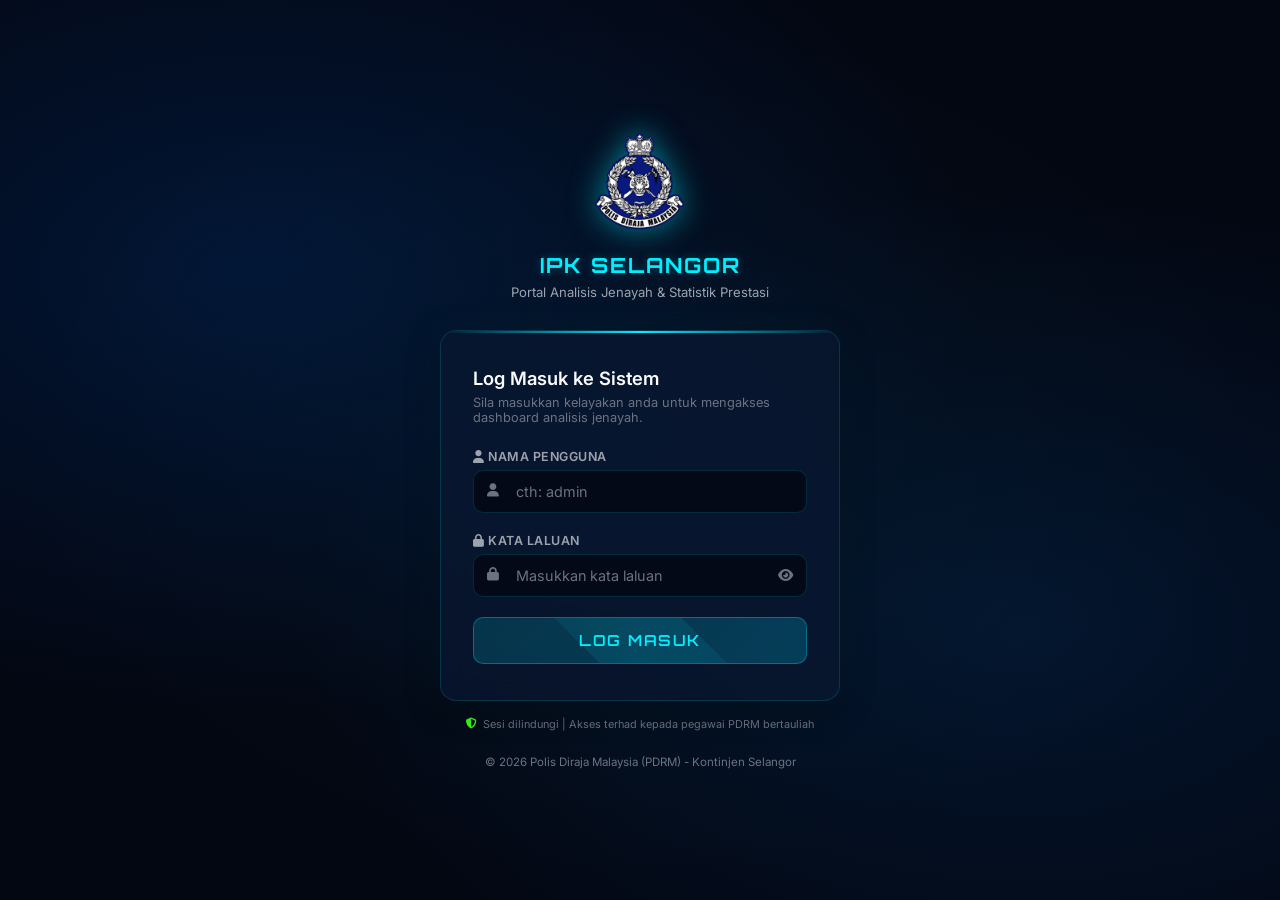
==== login.html @ 0b541749 "CAP-V2" ====
<!DOCTYPE html>
<html lang="ms">
<head>
    <meta charset="UTF-8">
    <meta name="viewport" content="width=device-width, initial-scale=1.0">
    <title>Log Masuk - Portal Analisis Jenayah IPK Selangor</title>
    
    <link rel="preconnect" href="https://fonts.googleapis.com">
    <link rel="preconnect" href="https://fonts.gstatic.com" crossorigin>
    <link href="https://fonts.googleapis.com/css2?family=Inter:wght@300;400;500;600;700&family=Orbitron:wght@400;600;700;900&display=swap" rel="stylesheet">
    <link rel="stylesheet" href="https://cdnjs.cloudflare.com/ajax/libs/font-awesome/6.4.0/css/all.min.css">
    
    <style>
        :root {
            --bg-primary: #030712;
            --bg-card: rgba(11, 23, 49, 0.7);
            --border-glow: rgba(0, 240, 255, 0.15);
            --color-cyan: #00f0ff;
            --color-green: #39ff14;
            --color-red: #ff3131;
            --color-yellow: #ffd700;
            --text-primary: #fafafa;
            --text-secondary: #9ca3af;
            --text-muted: #6b7280;
        }

        * { margin: 0; padding: 0; box-sizing: border-box; }

        body {
            font-family: 'Inter', sans-serif;
            background-color: var(--bg-primary);
            color: var(--text-primary);
            min-height: 100vh;
            display: flex;
            justify-content: center;
            align-items: center;
            background-image:
                radial-gradient(at 20% 30%, rgba(0, 50, 120, 0.35) 0px, transparent 50%),
                radial-gradient(at 80% 70%, rgba(0, 100, 200, 0.15) 0px, transparent 50%),
                radial-gradient(at 50% 50%, rgba(0, 240, 255, 0.03) 0px, transparent 70%);
            overflow: hidden;
        }

        /* Animated background particles */
        .bg-particles {
            position: fixed;
            top: 0; left: 0;
            width: 100%; height: 100%;
            pointer-events: none;
            z-index: 0;
        }
        .bg-particles .particle {
            position: absolute;
            width: 2px; height: 2px;
            background: var(--color-cyan);
            border-radius: 50%;
            opacity: 0;
            animation: floatParticle linear infinite;
        }

        @keyframes floatParticle {
            0% { opacity: 0; transform: translateY(100vh) scale(0); }
            10% { opacity: 0.6; }
            90% { opacity: 0.3; }
            100% { opacity: 0; transform: translateY(-10vh) scale(1); }
        }

        .login-container {
            position: relative;
            z-index: 10;
            display: flex;
            flex-direction: column;
            align-items: center;
            width: 100%;
            max-width: 440px;
            padding: 20px;
        }

        /* Logo and header */
        .login-logo-section {
            text-align: center;
            margin-bottom: 30px;
        }

        .login-logo {
            width: 100px;
            height: auto;
            filter: drop-shadow(0 0 15px rgba(0, 240, 255, 0.5));
            animation: logoPulse 3s ease-in-out infinite;
        }

        @keyframes logoPulse {
            0%, 100% { filter: drop-shadow(0 0 10px rgba(0, 240, 255, 0.3)); }
            50% { filter: drop-shadow(0 0 25px rgba(0, 240, 255, 0.6)); }
        }

        .login-system-title {
            font-family: 'Orbitron', monospace;
            font-size: 1.3rem;
            font-weight: 700;
            color: var(--color-cyan);
            margin-top: 16px;
            text-shadow: 0 0 10px rgba(0, 240, 255, 0.3);
            letter-spacing: 2px;
        }

        .login-system-subtitle {
            color: var(--text-secondary);
            font-size: 0.82rem;
            margin-top: 6px;
        }

        /* Card */
        .login-card {
            width: 100%;
            background: var(--bg-card);
            border: 1px solid var(--border-glow);
            border-radius: 16px;
            padding: 36px 32px;
            backdrop-filter: blur(12px);
            box-shadow:
                0 8px 32px rgba(0, 0, 0, 0.4),
                0 0 40px rgba(0, 240, 255, 0.05);
            position: relative;
            overflow: hidden;
        }

        .login-card::before {
            content: '';
            position: absolute;
            top: 0; left: 0;
            width: 100%; height: 2px;
            background: linear-gradient(90deg, transparent, var(--color-cyan), transparent);
        }

        .login-card-title {
            font-size: 1.15rem;
            font-weight: 600;
            margin-bottom: 6px;
        }

        .login-card-desc {
            color: var(--text-muted);
            font-size: 0.8rem;
            margin-bottom: 24px;
        }

        /* Form fields */
        .form-group {
            margin-bottom: 20px;
        }

        .form-label {
            display: block;
            font-size: 0.78rem;
            font-weight: 600;
            color: var(--text-secondary);
            margin-bottom: 6px;
            text-transform: uppercase;
            letter-spacing: 0.5px;
        }

        .form-input-wrapper {
            position: relative;
        }

        .form-input-icon {
            position: absolute;
            left: 14px;
            top: 50%;
            transform: translateY(-50%);
            color: var(--text-muted);
            font-size: 0.85rem;
            pointer-events: none;
            transition: color 0.3s;
        }

        .form-input {
            width: 100%;
            background-color: rgba(3, 7, 18, 0.8);
            color: var(--text-primary);
            border: 1px solid rgba(0, 240, 255, 0.15);
            border-radius: 10px;
            padding: 12px 14px 12px 42px;
            font-size: 0.9rem;
            font-family: 'Inter', sans-serif;
            outline: none;
            transition: all 0.3s ease;
        }

        .form-input::placeholder {
            color: var(--text-muted);
        }

        .form-input:focus {
            border-color: var(--color-cyan);
            box-shadow: 0 0 12px rgba(0, 240, 255, 0.15);
        }

        .form-input:focus + .form-input-icon,
        .form-input:focus ~ .form-input-icon {
            color: var(--color-cyan);
        }

        .password-toggle {
            position: absolute;
            right: 14px;
            top: 50%;
            transform: translateY(-50%);
            background: none;
            border: none;
            color: var(--text-muted);
            cursor: pointer;
            font-size: 0.85rem;
            transition: color 0.3s;
        }

        .password-toggle:hover {
            color: var(--color-cyan);
        }

        /* Login button */
        .login-btn {
            width: 100%;
            padding: 13px;
            border: none;
            border-radius: 10px;
            font-size: 0.95rem;
            font-weight: 600;
            font-family: 'Orbitron', monospace;
            letter-spacing: 1.5px;
            cursor: pointer;
            transition: all 0.3s ease;
            background: linear-gradient(135deg, rgba(0, 240, 255, 0.15), rgba(0, 180, 220, 0.25));
            color: var(--color-cyan);
            border: 1px solid rgba(0, 240, 255, 0.3);
            text-transform: uppercase;
            position: relative;
            overflow: hidden;
        }

        .login-btn::after {
            content: '';
            position: absolute;
            top: -50%; left: -50%;
            width: 200%; height: 200%;
            background: linear-gradient(45deg, transparent, rgba(0, 240, 255, 0.1), transparent);
            transform: rotate(45deg);
            animation: btnShimmer 3s ease infinite;
        }

        @keyframes btnShimmer {
            0% { transform: translateX(-100%) rotate(45deg); }
            100% { transform: translateX(100%) rotate(45deg); }
        }

        .login-btn:hover {
            background: linear-gradient(135deg, rgba(0, 240, 255, 0.3), rgba(0, 180, 220, 0.4));
            box-shadow: 0 0 20px rgba(0, 240, 255, 0.25);
            transform: translateY(-1px);
        }

        .login-btn:active {
            transform: translateY(0);
        }

        .login-btn:disabled {
            opacity: 0.5;
            cursor: not-allowed;
            transform: none;
        }

        .login-btn .btn-spinner {
            display: none;
        }

        .login-btn.loading .btn-text {
            display: none;
        }

        .login-btn.loading .btn-spinner {
            display: inline-block;
        }

        .btn-spinner {
            width: 18px;
            height: 18px;
            border: 2px solid rgba(0, 240, 255, 0.3);
            border-top: 2px solid var(--color-cyan);
            border-radius: 50%;
            animation: spin 0.7s linear infinite;
        }

        @keyframes spin {
            to { transform: rotate(360deg); }
        }

        /* Error message */
        .login-error {
            display: none;
            background: rgba(255, 49, 49, 0.1);
            border: 1px solid rgba(255, 49, 49, 0.3);
            border-radius: 8px;
            padding: 10px 14px;
            margin-bottom: 16px;
            font-size: 0.82rem;
            color: var(--color-red);
            align-items: center;
            gap: 8px;
        }

        .login-error.visible {
            display: flex;
        }

        /* Footer text */
        .login-footer {
            text-align: center;
            margin-top: 24px;
            color: var(--text-muted);
            font-size: 0.72rem;
        }

        .login-footer a {
            color: var(--color-cyan);
            text-decoration: none;
        }

        .login-security-note {
            text-align: center;
            margin-top: 16px;
            color: var(--text-muted);
            font-size: 0.68rem;
            display: flex;
            align-items: center;
            justify-content: center;
            gap: 6px;
        }

        .login-security-note i {
            color: var(--color-green);
        }

        /* Responsive */
        @media (max-width: 480px) {
            .login-card {
                padding: 28px 20px;
            }
            .login-system-title {
                font-size: 1rem;
            }
        }
    </style>
</head>
<body>
    <!-- Background particles -->
    <div class="bg-particles" id="bg-particles"></div>

    <div class="login-container">
        <div class="login-logo-section">
            <img src="pdrm_logo.png" alt="Logo PDRM" class="login-logo">
            <h1 class="login-system-title">IPK SELANGOR</h1>
            <p class="login-system-subtitle">Portal Analisis Jenayah & Statistik Prestasi</p>
        </div>

        <div class="login-card">
            <h2 class="login-card-title">Log Masuk ke Sistem</h2>
            <p class="login-card-desc">Sila masukkan kelayakan anda untuk mengakses dashboard analisis jenayah.</p>

            <div class="login-error" id="login-error">
                <i class="fas fa-exclamation-circle"></i>
                <span id="login-error-text">Nama pengguna atau kata laluan salah.</span>
            </div>

            <form id="login-form" autocomplete="off">
                <div class="form-group">
                    <label class="form-label" for="login-username">
                        <i class="fas fa-user"></i> Nama Pengguna
                    </label>
                    <div class="form-input-wrapper">
                        <input type="text" id="login-username" class="form-input" placeholder="cth: admin" required>
                        <i class="fas fa-user form-input-icon"></i>
                    </div>
                </div>

                <div class="form-group">
                    <label class="form-label" for="login-password">
                        <i class="fas fa-lock"></i> Kata Laluan
                    </label>
                    <div class="form-input-wrapper">
                        <input type="password" id="login-password" class="form-input" placeholder="Masukkan kata laluan" required>
                        <i class="fas fa-lock form-input-icon"></i>
                        <button type="button" class="password-toggle" id="toggle-password">
                            <i class="fas fa-eye"></i>
                        </button>
                    </div>
                </div>

                <button type="submit" class="login-btn" id="login-btn">
                    <span class="btn-text">LOG MASUK</span>
                    <div class="btn-spinner"></div>
                </button>
            </form>
        </div>

        <div class="login-security-note">
            <i class="fas fa-shield-alt"></i>
            <span>Sesi dilindungi | Akses terhad kepada pegawai PDRM bertauliah</span>
        </div>

        <div class="login-footer">
            <p>&copy; 2026 Polis Diraja Malaysia (PDRM) - Kontinjen Selangor</p>
        </div>
    </div>

    <script>
        // Generate floating particles
        const particleContainer = document.getElementById('bg-particles');
        for (let i = 0; i < 40; i++) {
            const p = document.createElement('div');
            p.className = 'particle';
            p.style.left = Math.random() * 100 + '%';
            p.style.animationDuration = (6 + Math.random() * 10) + 's';
            p.style.animationDelay = Math.random() * 8 + 's';
            p.style.width = (1 + Math.random() * 2) + 'px';
            p.style.height = p.style.width;
            particleContainer.appendChild(p);
        }

        // Password visibility toggle
        document.getElementById('toggle-password').addEventListener('click', function() {
            const pw = document.getElementById('login-password');
            const icon = this.querySelector('i');
            if (pw.type === 'password') {
                pw.type = 'text';
                icon.className = 'fas fa-eye-slash';
            } else {
                pw.type = 'password';
                icon.className = 'fas fa-eye';
            }
        });

        // Login form submit
        document.getElementById('login-form').addEventListener('submit', function(e) {
            e.preventDefault();
            
            const username = document.getElementById('login-username').value.trim();
            const password = document.getElementById('login-password').value;
            const errorEl = document.getElementById('login-error');
            const errorText = document.getElementById('login-error-text');
            const loginBtn = document.getElementById('login-btn');

            // Clear previous errors
            errorEl.classList.remove('visible');
            loginBtn.classList.add('loading');
            loginBtn.disabled = true;

            // Submit to backend API
            fetch('/api/login', {
                method: 'POST',
                headers: { 'Content-Type': 'application/json' },
                body: JSON.stringify({ username, password })
            })
            .then(r => r.json())
            .then(data => {
                loginBtn.classList.remove('loading');
                loginBtn.disabled = false;

                if (data.success) {
                    // Store session token
                    sessionStorage.setItem('pdrm_token', data.token);
                    sessionStorage.setItem('pdrm_user', data.user);
                    // Redirect to dashboard
                    window.location.href = '/index.html';
                } else {
                    errorText.textContent = data.message || 'Nama pengguna atau kata laluan salah.';
                    errorEl.classList.add('visible');
                }
            })
            .catch(err => {
                loginBtn.classList.remove('loading');
                loginBtn.disabled = false;
                errorText.textContent = 'Ralat sambungan pelayan. Sila cuba semula.';
                errorEl.classList.add('visible');
            });
        });

        // Check if already logged in
        if (sessionStorage.getItem('pdrm_token')) {
            window.location.href = '/index.html';
        }
    </script>
</body>
</html>
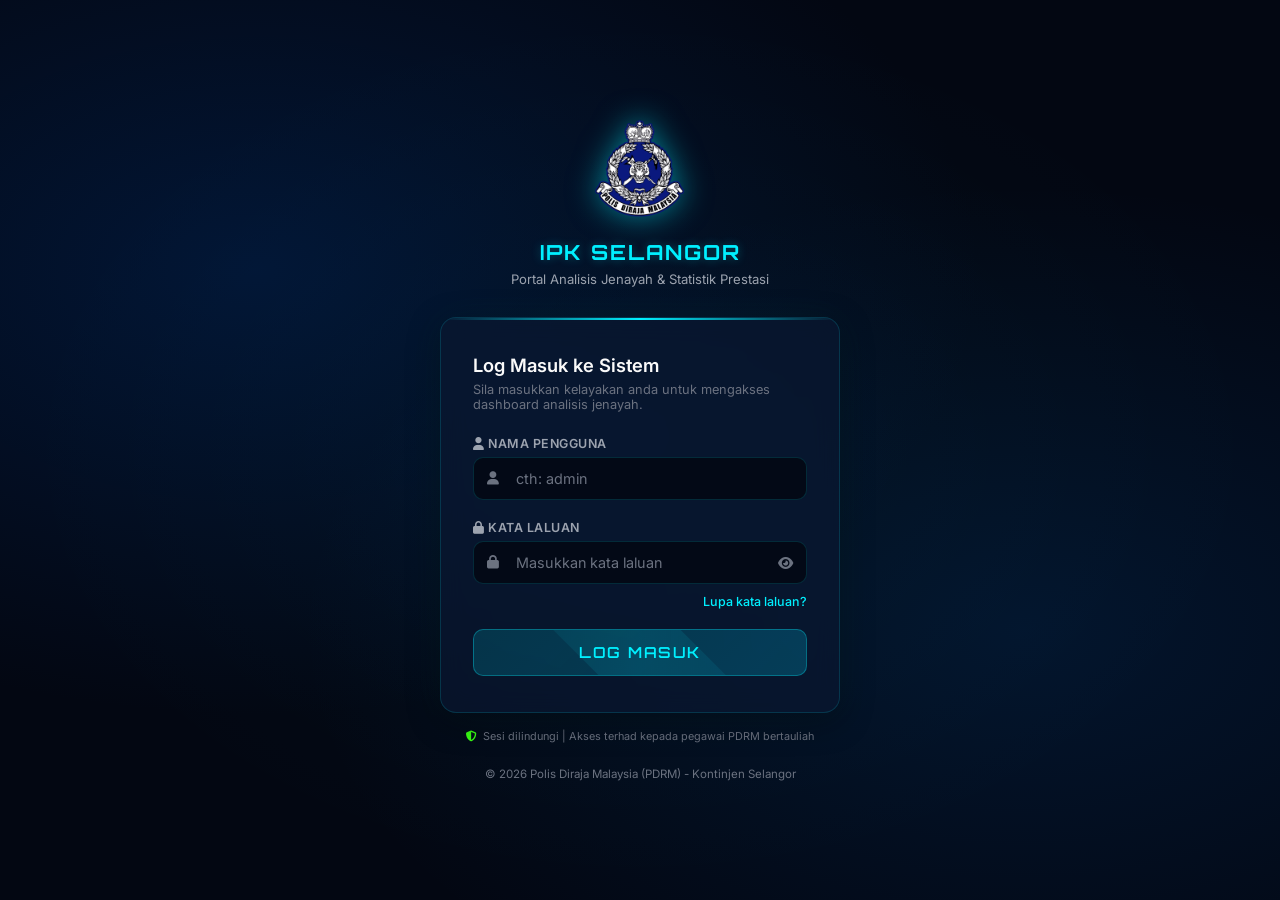
==== commit 4dac0e04: "CAP-V3.1-add change and forgot password" ====
--- a/login.html
+++ b/login.html
@@ -364,43 +364,107 @@
         </div>
 
         <div class="login-card">
-            <h2 class="login-card-title">Log Masuk ke Sistem</h2>
-            <p class="login-card-desc">Sila masukkan kelayakan anda untuk mengakses dashboard analisis jenayah.</p>
-
-            <div class="login-error" id="login-error">
-                <i class="fas fa-exclamation-circle"></i>
-                <span id="login-error-text">Nama pengguna atau kata laluan salah.</span>
+            <!-- LOGIN CARD CONTENT -->
+            <div id="login-form-wrapper">
+                <h2 class="login-card-title">Log Masuk ke Sistem</h2>
+                <p class="login-card-desc">Sila masukkan kelayakan anda untuk mengakses dashboard analisis jenayah.</p>
+
+                <div class="login-error" id="login-error">
+                    <i class="fas fa-exclamation-circle"></i>
+                    <span id="login-error-text">Nama pengguna atau kata laluan salah.</span>
+                </div>
+
+                <form id="login-form" autocomplete="off">
+                    <div class="form-group">
+                        <label class="form-label" for="login-username">
+                            <i class="fas fa-user"></i> Nama Pengguna
+                        </label>
+                        <div class="form-input-wrapper">
+                            <input type="text" id="login-username" class="form-input" placeholder="cth: admin" required>
+                            <i class="fas fa-user form-input-icon"></i>
+                        </div>
+                    </div>
+
+                    <div class="form-group">
+                        <label class="form-label" for="login-password">
+                            <i class="fas fa-lock"></i> Kata Laluan
+                        </label>
+                        <div class="form-input-wrapper">
+                            <input type="password" id="login-password" class="form-input" placeholder="Masukkan kata laluan" required>
+                            <i class="fas fa-lock form-input-icon"></i>
+                            <button type="button" class="password-toggle" id="toggle-password">
+                                <i class="fas fa-eye"></i>
+                            </button>
+                        </div>
+                    </div>
+
+                    <div class="form-group" style="display: flex; justify-content: flex-end; margin-top: -10px; margin-bottom: 20px;">
+                        <a href="#" id="link-forgot-password" style="color: var(--color-cyan); font-size: 0.78rem; text-decoration: none; font-weight: 500;">Lupa kata laluan?</a>
+                    </div>
+
+                    <button type="submit" class="login-btn" id="login-btn">
+                        <span class="btn-text">LOG MASUK</span>
+                        <div class="btn-spinner"></div>
+                    </button>
+                </form>
             </div>
 
-            <form id="login-form" autocomplete="off">
-                <div class="form-group">
-                    <label class="form-label" for="login-username">
-                        <i class="fas fa-user"></i> Nama Pengguna
-                    </label>
-                    <div class="form-input-wrapper">
-                        <input type="text" id="login-username" class="form-input" placeholder="cth: admin" required>
-                        <i class="fas fa-user form-input-icon"></i>
+            <!-- FORGOT PASSWORD CARD CONTENT (Hidden by default) -->
+            <div id="forgot-form-wrapper" style="display: none;">
+                <h2 class="login-card-title">Lupa Kata Laluan?</h2>
+                <p class="login-card-desc">Sila masukkan nama pengguna dan e-mel rasmi untuk menetapkan semula kata laluan anda.</p>
+
+                <div class="login-error" id="forgot-error" style="color: var(--color-red); border-color: rgba(255, 49, 49, 0.3);">
+                    <i class="fas fa-exclamation-circle"></i>
+                    <span id="forgot-error-text">Maklumat pengesahan tidak sah.</span>
+                </div>
+
+                <div class="login-error" id="forgot-success" style="display: none; background: rgba(57, 255, 20, 0.08); border: 1px solid rgba(57, 255, 20, 0.25); color: var(--color-green); padding: 10px 14px; border-radius: 8px; font-size: 0.82rem; align-items: center; gap: 8px; margin-bottom: 16px;">
+                    <i class="fas fa-check-circle"></i>
+                    <span>Kata laluan berjaya diset semula! Sila log masuk.</span>
+                </div>
+
+                <form id="forgot-form" autocomplete="off">
+                    <div class="form-group">
+                        <label class="form-label" for="forgot-username">
+                            <i class="fas fa-user"></i> Nama Pengguna
+                        </label>
+                        <div class="form-input-wrapper">
+                            <input type="text" id="forgot-username" class="form-input" placeholder="cth: admin" required>
+                            <i class="fas fa-user form-input-icon"></i>
+                        </div>
                     </div>
-                </div>
-
-                <div class="form-group">
-                    <label class="form-label" for="login-password">
-                        <i class="fas fa-lock"></i> Kata Laluan
-                    </label>
-                    <div class="form-input-wrapper">
-                        <input type="password" id="login-password" class="form-input" placeholder="Masukkan kata laluan" required>
-                        <i class="fas fa-lock form-input-icon"></i>
-                        <button type="button" class="password-toggle" id="toggle-password">
-                            <i class="fas fa-eye"></i>
-                        </button>
+
+                    <div class="form-group">
+                        <label class="form-label" for="forgot-email">
+                            <i class="fas fa-envelope"></i> E-mel Rasmi PDRM
+                        </label>
+                        <div class="form-input-wrapper">
+                            <input type="email" id="forgot-email" class="form-input" placeholder="cth: admin@rmp.gov.my" required>
+                            <i class="fas fa-envelope form-input-icon"></i>
+                        </div>
                     </div>
-                </div>
-
-                <button type="submit" class="login-btn" id="login-btn">
-                    <span class="btn-text">LOG MASUK</span>
-                    <div class="btn-spinner"></div>
-                </button>
-            </form>
+
+                    <div class="form-group">
+                        <label class="form-label" for="forgot-new-password">
+                            <i class="fas fa-key"></i> Kata Laluan Baharu
+                        </label>
+                        <div class="form-input-wrapper">
+                            <input type="password" id="forgot-new-password" class="form-input" placeholder="Masukkan kata laluan baharu" required>
+                            <i class="fas fa-key form-input-icon"></i>
+                        </div>
+                    </div>
+
+                    <button type="submit" class="login-btn" id="forgot-btn">
+                        <span class="btn-text">SET SEMULA KATA LALUAN</span>
+                        <div class="btn-spinner"></div>
+                    </button>
+
+                    <div style="text-align: center; margin-top: 20px;">
+                        <a href="#" id="link-back-login" style="color: var(--text-secondary); font-size: 0.8rem; text-decoration: none;">Kembali ke Log Masuk</a>
+                    </div>
+                </form>
+            </div>
         </div>
 
         <div class="login-security-note">
@@ -427,6 +491,43 @@
             particleContainer.appendChild(p);
         }
 
+        // Initialize PDRM User Database in localStorage if it doesn't exist
+        let users = JSON.parse(localStorage.getItem('pdrm_users'));
+        if (!users) {
+            users = {
+                'admin': { 'password': 'pdrm2025', 'name': 'Admin IPK Selangor', 'role': 'admin', 'email': 'admin@rmp.gov.my' },
+                'pegawai': { 'password': 'polis123', 'name': 'Pegawai Ops', 'role': 'user', 'email': 'pegawai@rmp.gov.my' }
+            };
+            localStorage.setItem('pdrm_users', JSON.stringify(users));
+        }
+
+        // Form toggle handlers
+        const loginWrapper = document.getElementById('login-form-wrapper');
+        const forgotWrapper = document.getElementById('forgot-form-wrapper');
+        const linkForgot = document.getElementById('link-forgot-password');
+        const linkBack = document.getElementById('link-back-login');
+        const loginError = document.getElementById('login-error');
+        const forgotError = document.getElementById('forgot-error');
+        const forgotSuccess = document.getElementById('forgot-success');
+
+        linkForgot.addEventListener('click', (e) => {
+            e.preventDefault();
+            loginWrapper.style.display = 'none';
+            forgotWrapper.style.display = 'block';
+            loginError.classList.remove('visible');
+            forgotError.style.display = 'none';
+            forgotSuccess.style.display = 'none';
+            document.getElementById('forgot-form').reset();
+        });
+
+        linkBack.addEventListener('click', (e) => {
+            e.preventDefault();
+            forgotWrapper.style.display = 'none';
+            loginWrapper.style.display = 'block';
+            loginError.classList.remove('visible');
+            document.getElementById('login-form').reset();
+        });
+
         // Password visibility toggle
         document.getElementById('toggle-password').addEventListener('click', function() {
             const pw = document.getElementById('login-password');
@@ -440,49 +541,76 @@
             }
         });
 
-        // Login form submit
+        // Login form submit (Client-side simulation checking localStorage)
         document.getElementById('login-form').addEventListener('submit', function(e) {
             e.preventDefault();
             
             const username = document.getElementById('login-username').value.trim();
             const password = document.getElementById('login-password').value;
-            const errorEl = document.getElementById('login-error');
             const errorText = document.getElementById('login-error-text');
             const loginBtn = document.getElementById('login-btn');
 
-            // Clear previous errors
-            errorEl.classList.remove('visible');
+            loginError.classList.remove('visible');
             loginBtn.classList.add('loading');
             loginBtn.disabled = true;
 
-            // Submit to backend API
-            fetch('/api/login', {
-                method: 'POST',
-                headers: { 'Content-Type': 'application/json' },
-                body: JSON.stringify({ username, password })
-            })
-            .then(r => r.json())
-            .then(data => {
+            setTimeout(() => {
                 loginBtn.classList.remove('loading');
                 loginBtn.disabled = false;
 
-                if (data.success) {
-                    // Store session token
-                    sessionStorage.setItem('pdrm_token', data.token);
-                    sessionStorage.setItem('pdrm_user', data.user);
-                    // Redirect to dashboard
+                // Load fresh user data from localStorage
+                const activeUsers = JSON.parse(localStorage.getItem('pdrm_users')) || users;
+                const user = activeUsers[username];
+                if (user && user.password === password) {
+                    const token = 'token_' + Math.random().toString(36).substr(2, 9);
+                    sessionStorage.setItem('pdrm_token', token);
+                    sessionStorage.setItem('pdrm_user', user.name);
+                    sessionStorage.setItem('pdrm_username', username);
                     window.location.href = '/index.html';
                 } else {
-                    errorText.textContent = data.message || 'Nama pengguna atau kata laluan salah.';
-                    errorEl.classList.add('visible');
+                    errorText.textContent = 'Nama pengguna atau kata laluan salah. Sila cuba semula.';
+                    loginError.classList.add('visible');
                 }
-            })
-            .catch(err => {
-                loginBtn.classList.remove('loading');
-                loginBtn.disabled = false;
-                errorText.textContent = 'Ralat sambungan pelayan. Sila cuba semula.';
-                errorEl.classList.add('visible');
-            });
+            }, 500);
+        });
+
+        // Forgot password form submit (Client-side reset updating localStorage)
+        document.getElementById('forgot-form').addEventListener('submit', function(e) {
+            e.preventDefault();
+            
+            const username = document.getElementById('forgot-username').value.trim();
+            const email = document.getElementById('forgot-email').value.trim();
+            const newPassword = document.getElementById('forgot-new-password').value;
+            const errorText = document.getElementById('forgot-error-text');
+            const forgotBtn = document.getElementById('forgot-btn');
+
+            forgotError.style.display = 'none';
+            forgotSuccess.style.display = 'none';
+            forgotBtn.classList.add('loading');
+            forgotBtn.disabled = true;
+
+            setTimeout(() => {
+                forgotBtn.classList.remove('loading');
+                forgotBtn.disabled = false;
+
+                // Load fresh user data
+                const activeUsers = JSON.parse(localStorage.getItem('pdrm_users')) || users;
+                const user = activeUsers[username];
+
+                if (user && user.email === email) {
+                    // Update user's password
+                    user.password = newPassword;
+                    activeUsers[username] = user;
+                    localStorage.setItem('pdrm_users', JSON.stringify(activeUsers));
+
+                    // Show success
+                    forgotSuccess.style.display = 'flex';
+                    document.getElementById('forgot-form').reset();
+                } else {
+                    errorText.textContent = 'Nama pengguna atau e-mel rasmi tidak sepadan. Sila cuba semula.';
+                    forgotError.style.display = 'flex';
+                }
+            }, 600);
         });
 
         // Check if already logged in
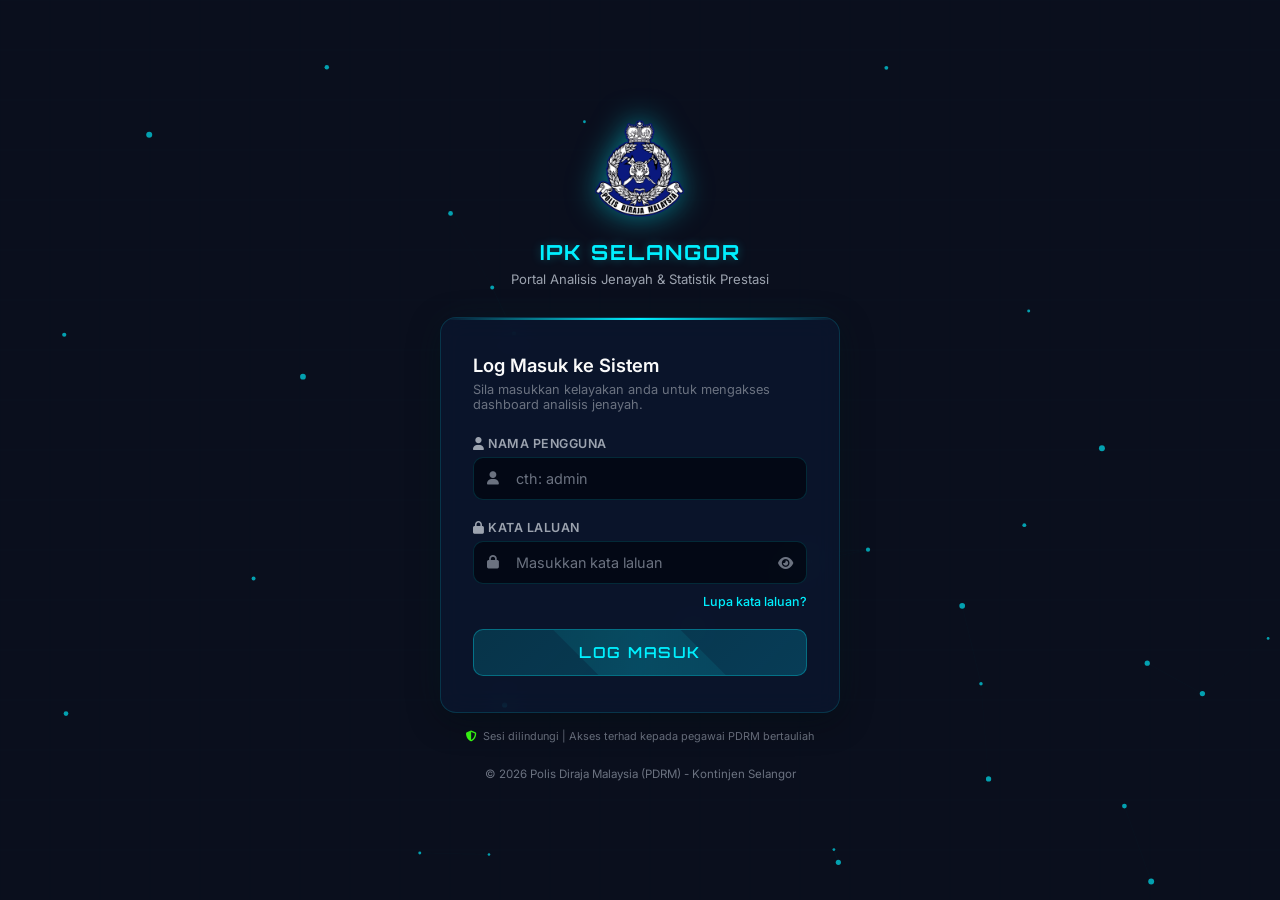
==== commit 61428012: "Update login.html background with optimized HTML5 Canvas Network Nodes" ====
--- a/login.html
+++ b/login.html
@@ -28,41 +28,13 @@
 
         body {
             font-family: 'Inter', sans-serif;
-            background-color: var(--bg-primary);
+            background-color: #0a0f1d;
             color: var(--text-primary);
             min-height: 100vh;
             display: flex;
             justify-content: center;
             align-items: center;
-            background-image:
-                radial-gradient(at 20% 30%, rgba(0, 50, 120, 0.35) 0px, transparent 50%),
-                radial-gradient(at 80% 70%, rgba(0, 100, 200, 0.15) 0px, transparent 50%),
-                radial-gradient(at 50% 50%, rgba(0, 240, 255, 0.03) 0px, transparent 70%);
             overflow: hidden;
-        }
-
-        /* Animated background particles */
-        .bg-particles {
-            position: fixed;
-            top: 0; left: 0;
-            width: 100%; height: 100%;
-            pointer-events: none;
-            z-index: 0;
-        }
-        .bg-particles .particle {
-            position: absolute;
-            width: 2px; height: 2px;
-            background: var(--color-cyan);
-            border-radius: 50%;
-            opacity: 0;
-            animation: floatParticle linear infinite;
-        }
-
-        @keyframes floatParticle {
-            0% { opacity: 0; transform: translateY(100vh) scale(0); }
-            10% { opacity: 0.6; }
-            90% { opacity: 0.3; }
-            100% { opacity: 0; transform: translateY(-10vh) scale(1); }
         }
 
         .login-container {
@@ -353,8 +325,8 @@
     </style>
 </head>
 <body>
-    <!-- Background particles -->
-    <div class="bg-particles" id="bg-particles"></div>
+    <!-- Background canvas (Cyber Security Grid & Network Nodes) -->
+    <canvas id="bg-canvas" style="position:fixed; top:0; left:0; width:100%; height:100%; z-index:0; pointer-events:none;"></canvas>
 
     <div class="login-container">
         <div class="login-logo-section">
@@ -478,18 +450,90 @@
     </div>
 
     <script>
-        // Generate floating particles
-        const particleContainer = document.getElementById('bg-particles');
-        for (let i = 0; i < 40; i++) {
-            const p = document.createElement('div');
-            p.className = 'particle';
-            p.style.left = Math.random() * 100 + '%';
-            p.style.animationDuration = (6 + Math.random() * 10) + 's';
-            p.style.animationDelay = Math.random() * 8 + 's';
-            p.style.width = (1 + Math.random() * 2) + 'px';
-            p.style.height = p.style.width;
-            particleContainer.appendChild(p);
-        }
+        // Cyber Security Grid & Network Nodes Animation (Chrome & Safari Optimized)
+        const canvas = document.getElementById('bg-canvas');
+        const ctx = canvas.getContext('2d');
+
+        let width = canvas.width = window.innerWidth;
+        let height = canvas.height = window.innerHeight;
+
+        window.addEventListener('resize', () => {
+            width = canvas.width = window.innerWidth;
+            height = canvas.height = window.innerHeight;
+        });
+
+        // Generate slow-moving nodes
+        const nodeCount = Math.min(40, Math.floor((width * height) / 35000)) || 15;
+        const nodes = [];
+        for (let i = 0; i < nodeCount; i++) {
+            nodes.push({
+                x: Math.random() * width,
+                y: Math.random() * height,
+                vx: (Math.random() - 0.5) * 0.15, // Very slow motion
+                vy: (Math.random() - 0.5) * 0.15,
+                radius: Math.random() * 1.8 + 1.2
+            });
+        }
+
+        function draw() {
+            // Base background
+            ctx.fillStyle = '#0a0f1d';
+            ctx.fillRect(0, 0, width, height);
+
+            // Draw faint security grid
+            ctx.strokeStyle = 'rgba(0, 240, 255, 0.02)';
+            ctx.lineWidth = 0.5;
+            const gridSize = 50;
+            ctx.beginPath();
+            for (let x = 0; x < width; x += gridSize) {
+                ctx.moveTo(x, 0);
+                ctx.lineTo(x, height);
+            }
+            for (let y = 0; y < height; y += gridSize) {
+                ctx.moveTo(0, y);
+                ctx.lineTo(width, y);
+            }
+            ctx.stroke();
+
+            // Update & Draw nodes
+            ctx.fillStyle = 'rgba(0, 240, 255, 0.65)';
+            nodes.forEach(node => {
+                node.x += node.vx;
+                node.y += node.vy;
+
+                // Boundary bounce
+                if (node.x < 0 || node.x > width) node.vx *= -1;
+                if (node.y < 0 || node.y > height) node.vy *= -1;
+
+                ctx.beginPath();
+                ctx.arc(node.x, node.y, node.radius, 0, Math.PI * 2);
+                ctx.fill();
+            });
+
+            // Draw connecting lines
+            ctx.lineWidth = 0.4;
+            for (let i = 0; i < nodes.length; i++) {
+                for (let j = i + 1; j < nodes.length; j++) {
+                    const dx = nodes[i].x - nodes[j].x;
+                    const dy = nodes[i].y - nodes[j].y;
+                    const dist = Math.sqrt(dx * dx + dy * dy);
+
+                    // Connect if close enough
+                    if (dist < 140) {
+                        const alpha = (1 - dist / 140) * 0.07; // Very faint alpha line
+                        ctx.strokeStyle = `rgba(0, 240, 255, ${alpha})`;
+                        ctx.beginPath();
+                        ctx.moveTo(nodes[i].x, nodes[i].y);
+                        ctx.lineTo(nodes[j].x, nodes[j].y);
+                        ctx.stroke();
+                    }
+                }
+            }
+
+            requestAnimationFrame(draw);
+        }
+
+        draw();
 
         // Initialize PDRM User Database in localStorage if it doesn't exist
         let users = JSON.parse(localStorage.getItem('pdrm_users'));
@@ -566,7 +610,7 @@
                     sessionStorage.setItem('pdrm_token', token);
                     sessionStorage.setItem('pdrm_user', user.name);
                     sessionStorage.setItem('pdrm_username', username);
-                    window.location.href = '/index.html';
+                    window.location.href = 'index.html';
                 } else {
                     errorText.textContent = 'Nama pengguna atau kata laluan salah. Sila cuba semula.';
                     loginError.classList.add('visible');
@@ -615,7 +659,7 @@
 
         // Check if already logged in
         if (sessionStorage.getItem('pdrm_token')) {
-            window.location.href = '/index.html';
+            window.location.href = 'index.html';
         }
     </script>
 </body>
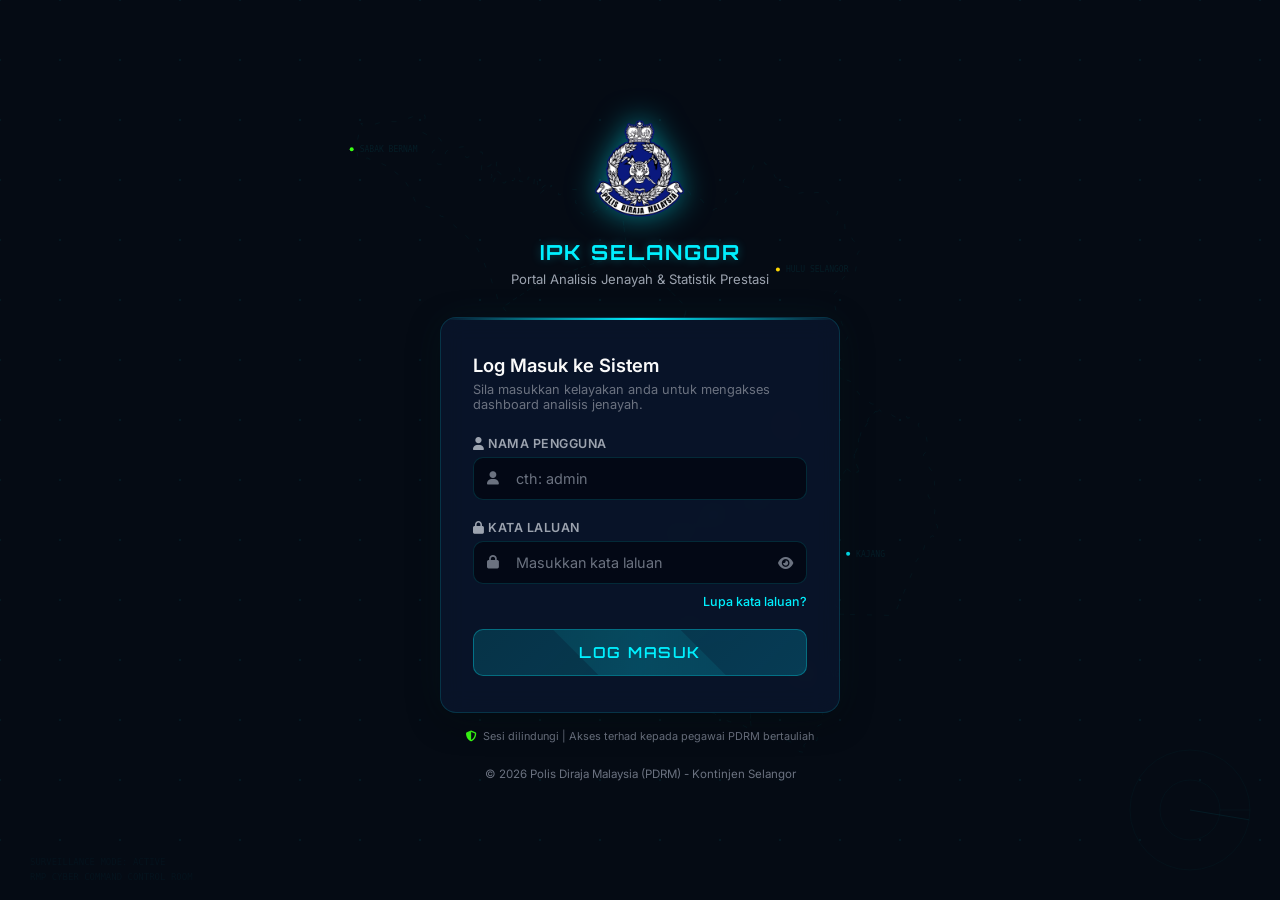
==== commit d1ba9161: "feat: update cyber command background with selangor map" ====
--- a/login.html
+++ b/login.html
@@ -12,7 +12,7 @@
     
     <style>
         :root {
-            --bg-primary: #030712;
+            --bg-primary: #050b14;
             --bg-card: rgba(11, 23, 49, 0.7);
             --border-glow: rgba(0, 240, 255, 0.15);
             --color-cyan: #00f0ff;
@@ -28,7 +28,7 @@
 
         body {
             font-family: 'Inter', sans-serif;
-            background-color: #0a0f1d;
+            background-color: #050b14;
             color: var(--text-primary);
             min-height: 100vh;
             display: flex;
@@ -450,7 +450,7 @@
     </div>
 
     <script>
-        // Cyber Security Grid & Network Nodes Animation (Chrome & Safari Optimized)
+        // Cyber Command Room & Selangor Map Simulation
         const canvas = document.getElementById('bg-canvas');
         const ctx = canvas.getContext('2d');
 
@@ -462,28 +462,91 @@
             height = canvas.height = window.innerHeight;
         });
 
-        // Generate slow-moving nodes
-        const nodeCount = Math.min(40, Math.floor((width * height) / 35000)) || 15;
-        const nodes = [];
-        for (let i = 0; i < nodeCount; i++) {
-            nodes.push({
-                x: Math.random() * width,
-                y: Math.random() * height,
-                vx: (Math.random() - 0.5) * 0.15, // Very slow motion
-                vy: (Math.random() - 0.5) * 0.15,
-                radius: Math.random() * 1.8 + 1.2
+        // Bounding Box Selangor Coordinates
+        const minLon = 100.75, maxLon = 102.0;
+        const minLat = 2.5, maxLat = 3.9;
+
+        // Key operational nodes (districts coordinates)
+        const operNodes = [
+            { name: 'SHAH ALAM', lon: 101.5183, lat: 3.0738, color: '#00f0ff' },
+            { name: 'KLANG', lon: 101.4492, lat: 3.0333, color: '#39ff14' },
+            { name: 'PETALING JAYA', lon: 101.6067, lat: 3.1073, color: '#00f0ff' },
+            { name: 'GOMBAK', lon: 101.6667, lat: 3.2500, color: '#ff3131' },
+            { name: 'KAJANG', lon: 101.7900, lat: 2.9930, color: '#00f0ff' },
+            { name: 'SEPANG', lon: 101.6994, lat: 2.7533, color: '#ffd700' },
+            { name: 'SABAK BERNAM', lon: 100.8000, lat: 3.8000, color: '#39ff14' },
+            { name: 'KUALA SELANGOR', lon: 101.2500, lat: 3.3400, color: '#00f0ff' },
+            { name: 'KUALA LANGAT', lon: 101.4700, lat: 2.8500, color: '#00f0ff' },
+            { name: 'HULU SELANGOR', lon: 101.6500, lat: 3.5600, color: '#ffd700' }
+        ];
+
+        let selangorGeoJSON = null;
+        let scanOffset = 0;
+        let radarAngle = 0;
+        let pulseVal = 0;
+        let blinkCounter = 0;
+
+        // Fetch Selangor GeoJSON for background map rendering
+        fetch('selangor_districts.geojson')
+            .then(r => {
+                if (!r.ok) throw new Error();
+                return r.json();
+            })
+            .then(data => {
+                selangorGeoJSON = data;
+            })
+            .catch(() => console.log('Background GeoJSON loaded offline fallback'));
+
+        // Mercator Projection Mapper to fit Map to Screen bounds
+        function project(lon, lat) {
+            const mapWidth = maxLon - minLon;
+            const mapHeight = maxLat - minLat;
+            
+            // Maintain map aspect ratio
+            const mapAspect = mapWidth / mapHeight;
+            const screenAspect = width / height;
+            
+            let scale, xOffset, yOffset;
+            
+            if (screenAspect > mapAspect) {
+                // Wide screen: scale by height
+                scale = (height * 0.78) / mapHeight;
+                xOffset = (width - mapWidth * scale) / 2;
+                yOffset = height * 0.11;
+            } else {
+                // Tall screen: scale by width
+                scale = (width * 0.78) / mapWidth;
+                xOffset = width * 0.11;
+                yOffset = (height - mapHeight * scale) / 2;
+            }
+            
+            const x = xOffset + (lon - minLon) * scale;
+            const y = height - (yOffset + (lat - minLat) * scale); // Invert Y for canvas coordinate space
+            return { x, y };
+        }
+
+        function drawPolygon(polygonCoords) {
+            polygonCoords.forEach(ring => {
+                if (ring.length === 0) return;
+                const start = project(ring[0][0], ring[0][1]);
+                ctx.moveTo(start.x, start.y);
+                for (let i = 1; i < ring.length; i++) {
+                    const pt = project(ring[i][0], ring[i][1]);
+                    ctx.lineTo(pt.x, pt.y);
+                }
             });
         }
 
         function draw() {
-            // Base background
-            ctx.fillStyle = '#0a0f1d';
+            // Background base tactical navy
+            ctx.fillStyle = '#050b14';
             ctx.fillRect(0, 0, width, height);
 
-            // Draw faint security grid
-            ctx.strokeStyle = 'rgba(0, 240, 255, 0.02)';
+            // 1. Faded Digital Grid Overlay
+            ctx.strokeStyle = 'rgba(0, 240, 255, 0.012)';
             ctx.lineWidth = 0.5;
-            const gridSize = 50;
+            const gridSize = 60;
+            
             ctx.beginPath();
             for (let x = 0; x < width; x += gridSize) {
                 ctx.moveTo(x, 0);
@@ -495,41 +558,94 @@
             }
             ctx.stroke();
 
-            // Update & Draw nodes
-            ctx.fillStyle = 'rgba(0, 240, 255, 0.65)';
-            nodes.forEach(node => {
-                node.x += node.vx;
-                node.y += node.vy;
-
-                // Boundary bounce
-                if (node.x < 0 || node.x > width) node.vx *= -1;
-                if (node.y < 0 || node.y > height) node.vy *= -1;
-
-                ctx.beginPath();
-                ctx.arc(node.x, node.y, node.radius, 0, Math.PI * 2);
-                ctx.fill();
-            });
-
-            // Draw connecting lines
-            ctx.lineWidth = 0.4;
-            for (let i = 0; i < nodes.length; i++) {
-                for (let j = i + 1; j < nodes.length; j++) {
-                    const dx = nodes[i].x - nodes[j].x;
-                    const dy = nodes[i].y - nodes[j].y;
-                    const dist = Math.sqrt(dx * dx + dy * dy);
-
-                    // Connect if close enough
-                    if (dist < 140) {
-                        const alpha = (1 - dist / 140) * 0.07; // Very faint alpha line
-                        ctx.strokeStyle = `rgba(0, 240, 255, ${alpha})`;
-                        ctx.beginPath();
-                        ctx.moveTo(nodes[i].x, nodes[i].y);
-                        ctx.lineTo(nodes[j].x, nodes[j].y);
-                        ctx.stroke();
-                    }
+            // Draw grid dots at intersections
+            ctx.fillStyle = 'rgba(0, 240, 255, 0.06)';
+            for (let x = 0; x < width; x += gridSize) {
+                for (let y = 0; y < height; y += gridSize) {
+                    ctx.fillRect(x - 1, y - 1, 2, 2);
                 }
             }
 
+            // 2. Render Selangor Map wireframe boundaries
+            if (selangorGeoJSON) {
+                ctx.strokeStyle = 'rgba(0, 240, 255, 0.05)';
+                ctx.lineWidth = 0.8;
+                
+                // scanning line dashed effect
+                ctx.setLineDash([5, 12]);
+                ctx.lineDashOffset = -scanOffset;
+                
+                ctx.beginPath();
+                selangorGeoJSON.features.forEach(feature => {
+                    const coords = feature.geometry.coordinates;
+                    const type = feature.geometry.type;
+                    
+                    if (type === 'Polygon') {
+                        drawPolygon(coords);
+                    } else if (type === 'MultiPolygon') {
+                        coords.forEach(poly => drawPolygon(poly));
+                    }
+                });
+                ctx.stroke();
+                ctx.setLineDash([]); // Reset
+            }
+
+            // 3. Operational Nodes pulsing glow
+            pulseVal += 0.045;
+            operNodes.forEach(node => {
+                const pt = project(node.lon, node.lat);
+                
+                // Draw pulsing ring (low opacity)
+                const pulseRadius = 5 + Math.sin(pulseVal) * 8;
+                ctx.strokeStyle = node.color;
+                ctx.fillStyle = node.color;
+                
+                ctx.beginPath();
+                ctx.arc(pt.x, pt.y, pulseRadius, 0, Math.PI * 2);
+                ctx.lineWidth = 0.5;
+                ctx.strokeStyle = `rgba(0, 240, 255, ${0.15 * (1 - (pulseRadius / 13))})`;
+                ctx.stroke();
+                
+                // Solid core
+                ctx.beginPath();
+                ctx.arc(pt.x, pt.y, 2, 0, Math.PI * 2);
+                ctx.fill();
+                
+                // Faint target text labels
+                ctx.fillStyle = 'rgba(0, 240, 255, 0.08)';
+                ctx.font = '8px monospace';
+                ctx.fillText(node.name, pt.x + 8, pt.y + 3);
+            });
+
+            // 4. Rotating Radar sweep element
+            radarAngle += 0.005;
+            const rx = width - 90, ry = height - 90, rRadius = 60;
+            
+            // Radar base circles
+            ctx.strokeStyle = 'rgba(0, 240, 255, 0.04)';
+            ctx.lineWidth = 0.8;
+            ctx.beginPath();
+            ctx.arc(rx, ry, rRadius, 0, Math.PI * 2);
+            ctx.arc(rx, ry, rRadius / 2, 0, Math.PI * 2);
+            ctx.stroke();
+            
+            // Radar sweep sweep line
+            ctx.beginPath();
+            ctx.moveTo(rx, ry);
+            ctx.lineTo(rx + rRadius * Math.cos(radarAngle), ry + rRadius * Math.sin(radarAngle));
+            ctx.strokeStyle = 'rgba(0, 240, 255, 0.09)';
+            ctx.stroke();
+
+            // 5. Blinking Surveillance active text
+            blinkCounter++;
+            const blinkState = Math.floor(blinkCounter / 30) % 2 === 0;
+            ctx.fillStyle = blinkState ? 'rgba(0, 240, 255, 0.12)' : 'rgba(0, 240, 255, 0.04)';
+            ctx.font = '9px monospace';
+            ctx.fillText('SURVEILLANCE MODE: ACTIVE', 30, height - 35);
+            ctx.fillText('RMP CYBER COMMAND CONTROL ROOM', 30, height - 20);
+
+            // Increment animations
+            scanOffset += 0.35;
             requestAnimationFrame(draw);
         }
 
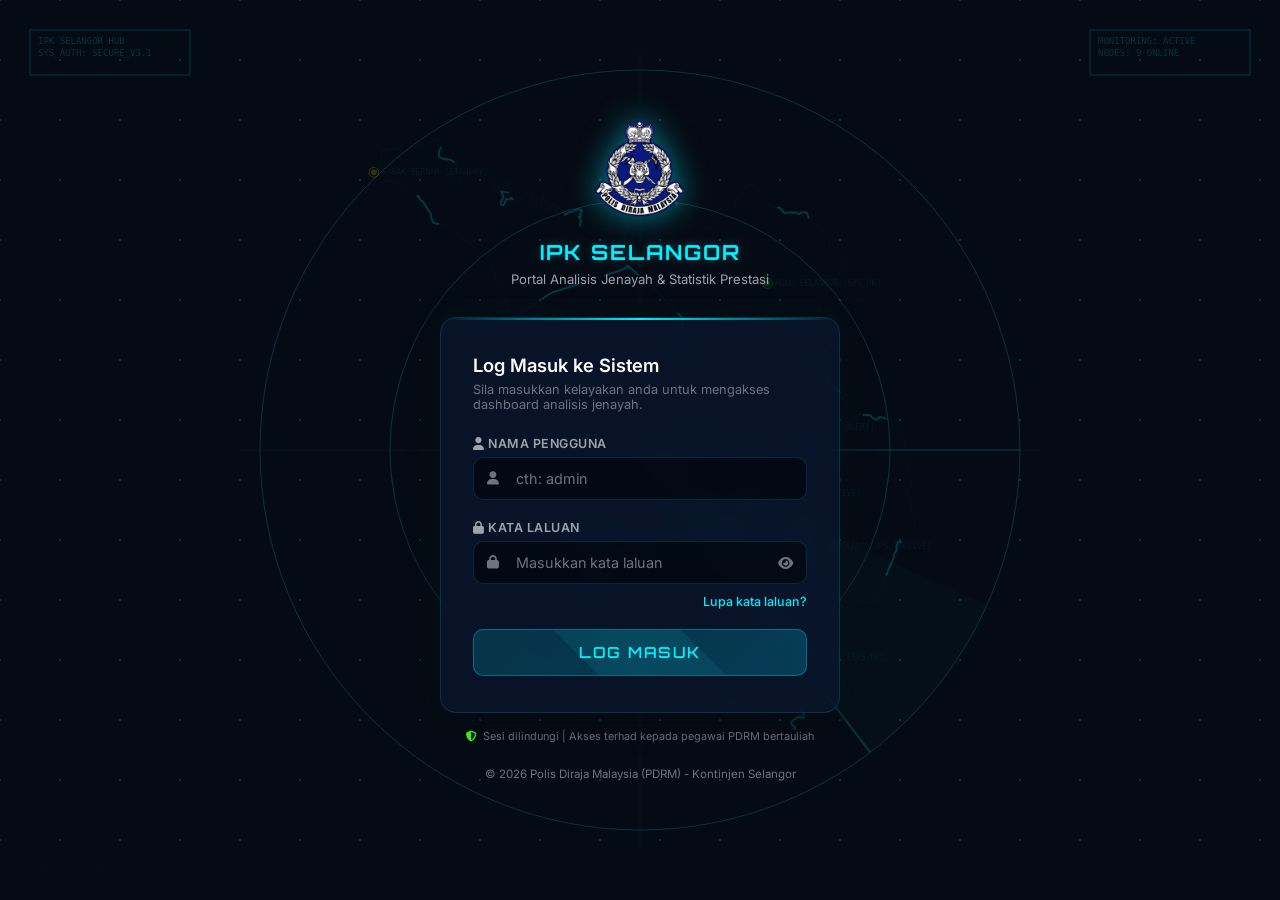
==== commit 1cdde61d: "fix: heavy upgrade to high-speed animated cyber command room background" ====
--- a/login.html
+++ b/login.html
@@ -450,7 +450,7 @@
     </div>
 
     <script>
-        // Cyber Command Room & Selangor Map Simulation
+        // Cyber Command Room & Selangor Map Simulation (High-Speed & Detailed Upgrade)
         const canvas = document.getElementById('bg-canvas');
         const ctx = canvas.getContext('2d');
 
@@ -466,25 +466,23 @@
         const minLon = 100.75, maxLon = 102.0;
         const minLat = 2.5, maxLat = 3.9;
 
-        // Key operational nodes (districts coordinates)
+        // Key operational nodes (7-9 district nodes with status details)
         const operNodes = [
-            { name: 'SHAH ALAM', lon: 101.5183, lat: 3.0738, color: '#00f0ff' },
-            { name: 'KLANG', lon: 101.4492, lat: 3.0333, color: '#39ff14' },
-            { name: 'PETALING JAYA', lon: 101.6067, lat: 3.1073, color: '#00f0ff' },
-            { name: 'GOMBAK', lon: 101.6667, lat: 3.2500, color: '#ff3131' },
-            { name: 'KAJANG', lon: 101.7900, lat: 2.9930, color: '#00f0ff' },
-            { name: 'SEPANG', lon: 101.6994, lat: 2.7533, color: '#ffd700' },
-            { name: 'SABAK BERNAM', lon: 100.8000, lat: 3.8000, color: '#39ff14' },
-            { name: 'KUALA SELANGOR', lon: 101.2500, lat: 3.3400, color: '#00f0ff' },
-            { name: 'KUALA LANGAT', lon: 101.4700, lat: 2.8500, color: '#00f0ff' },
-            { name: 'HULU SELANGOR', lon: 101.6500, lat: 3.5600, color: '#ffd700' }
+            { name: 'SHAH ALAM (IPK)', lon: 101.5183, lat: 3.0738, status: 'LOCK', color: '#ffd700' },
+            { name: 'KLANG SEC', lon: 101.4492, lat: 3.0333, status: 'SYS_OK', color: '#39ff14' },
+            { name: 'PETALING JAYA', lon: 101.6067, lat: 3.1073, status: 'ACTIVE', color: '#00f0ff' },
+            { name: 'GOMBAK UNIT', lon: 101.6667, lat: 3.2500, status: 'ALERT', color: '#ff3131' },
+            { name: 'KAJANG OPS', lon: 101.7900, lat: 2.9930, status: 'ACTIVE', color: '#00f0ff' },
+            { name: 'SEPANG HQ', lon: 101.6994, lat: 2.7533, status: 'SYS_OK', color: '#39ff14' },
+            { name: 'SABAK BERNAM', lon: 100.8000, lat: 3.8000, status: 'STANDBY', color: '#ffd700' },
+            { name: 'KUALA SELANGOR', lon: 101.2500, lat: 3.3400, status: 'ACTIVE', color: '#00f0ff' },
+            { name: 'HULU SELANGOR', lon: 101.6500, lat: 3.5600, status: 'SYS_OK', color: '#39ff14' }
         ];
 
         let selangorGeoJSON = null;
-        let scanOffset = 0;
+        let pulseOffset = 0;
         let radarAngle = 0;
         let pulseVal = 0;
-        let blinkCounter = 0;
 
         // Fetch Selangor GeoJSON for background map rendering
         fetch('selangor_districts.geojson')
@@ -497,31 +495,29 @@
             })
             .catch(() => console.log('Background GeoJSON loaded offline fallback'));
 
-        // Mercator Projection Mapper to fit Map to Screen bounds
+        // Mercator Projection Mapper to center and scale map dynamically
         function project(lon, lat) {
             const mapWidth = maxLon - minLon;
             const mapHeight = maxLat - minLat;
-            
-            // Maintain map aspect ratio
             const mapAspect = mapWidth / mapHeight;
             const screenAspect = width / height;
             
             let scale, xOffset, yOffset;
             
             if (screenAspect > mapAspect) {
-                // Wide screen: scale by height
-                scale = (height * 0.78) / mapHeight;
+                // Wide screen: fit by height
+                scale = (height * 0.72) / mapHeight;
                 xOffset = (width - mapWidth * scale) / 2;
-                yOffset = height * 0.11;
+                yOffset = height * 0.14;
             } else {
-                // Tall screen: scale by width
-                scale = (width * 0.78) / mapWidth;
-                xOffset = width * 0.11;
+                // Tall screen: fit by width
+                scale = (width * 0.72) / mapWidth;
+                xOffset = width * 0.14;
                 yOffset = (height - mapHeight * scale) / 2;
             }
             
             const x = xOffset + (lon - minLon) * scale;
-            const y = height - (yOffset + (lat - minLat) * scale); // Invert Y for canvas coordinate space
+            const y = height - (yOffset + (lat - minLat) * scale); // Invert Y coordinate
             return { x, y };
         }
 
@@ -538,15 +534,18 @@
         }
 
         function draw() {
-            // Background base tactical navy
+            // 1. Draw base tactical dark background
+            ctx.globalAlpha = 1.0;
             ctx.fillStyle = '#050b14';
             ctx.fillRect(0, 0, width, height);
 
-            // 1. Faded Digital Grid Overlay
-            ctx.strokeStyle = 'rgba(0, 240, 255, 0.012)';
+            // 2. Set background graphics opacity to 0.18 for perfect legibility
+            ctx.globalAlpha = 0.18;
+
+            // Faded Digital Grid Overlay
+            ctx.strokeStyle = 'rgba(0, 240, 255, 0.08)';
             ctx.lineWidth = 0.5;
             const gridSize = 60;
-            
             ctx.beginPath();
             for (let x = 0; x < width; x += gridSize) {
                 ctx.moveTo(x, 0);
@@ -559,27 +558,80 @@
             ctx.stroke();
 
             // Draw grid dots at intersections
-            ctx.fillStyle = 'rgba(0, 240, 255, 0.06)';
+            ctx.fillStyle = '#00f0ff';
             for (let x = 0; x < width; x += gridSize) {
                 for (let y = 0; y < height; y += gridSize) {
                     ctx.fillRect(x - 1, y - 1, 2, 2);
                 }
             }
 
-            // 2. Render Selangor Map wireframe boundaries
+            // Screen center coordinates for radar
+            const cx = width / 2;
+            const cy = height / 2;
+
+            // 3. Cyber Radar Sweep (Centered and spinning at 2x speed)
+            radarAngle += 0.012; // High speed rotation
+            
+            // Draw Radar target circles
+            ctx.strokeStyle = '#00f0ff';
+            ctx.lineWidth = 1;
+            ctx.beginPath();
+            ctx.arc(cx, cy, 120, 0, Math.PI * 2);
+            ctx.arc(cx, cy, 250, 0, Math.PI * 2);
+            ctx.arc(cx, cy, 380, 0, Math.PI * 2);
+            ctx.stroke();
+
+            // Radar Crosshairs
+            ctx.strokeStyle = 'rgba(0, 240, 255, 0.2)';
+            ctx.beginPath();
+            ctx.moveTo(cx - 400, cy);
+            ctx.lineTo(cx + 400, cy);
+            ctx.moveTo(cx, cy - 400);
+            ctx.lineTo(cx, cy + 400);
+            ctx.stroke();
+
+            // Radar Sweep gradient arc
+            ctx.beginPath();
+            ctx.moveTo(cx, cy);
+            ctx.arc(cx, cy, 380, radarAngle, radarAngle + 0.5);
+            ctx.closePath();
+            ctx.fillStyle = 'rgba(0, 240, 255, 0.08)';
+            ctx.fill();
+
+            // Sweep line glow
+            ctx.strokeStyle = '#00f0ff';
+            ctx.lineWidth = 2;
+            ctx.beginPath();
+            ctx.moveTo(cx, cy);
+            ctx.lineTo(cx + 380 * Math.cos(radarAngle + 0.5), cy + 380 * Math.sin(radarAngle + 0.5));
+            ctx.stroke();
+
+            // 4. Detailed Selangor Map boundaries & Running Pulse (Marching neon dashes)
             if (selangorGeoJSON) {
-                ctx.strokeStyle = 'rgba(0, 240, 255, 0.05)';
-                ctx.lineWidth = 0.8;
-                
-                // scanning line dashed effect
-                ctx.setLineDash([5, 12]);
-                ctx.lineDashOffset = -scanOffset;
-                
+                // Static cyan boundaries
+                ctx.strokeStyle = 'rgba(0, 240, 255, 0.12)';
+                ctx.lineWidth = 1.0;
                 ctx.beginPath();
                 selangorGeoJSON.features.forEach(feature => {
                     const coords = feature.geometry.coordinates;
                     const type = feature.geometry.type;
-                    
+                    if (type === 'Polygon') {
+                        drawPolygon(coords);
+                    } else if (type === 'MultiPolygon') {
+                        coords.forEach(poly => drawPolygon(poly));
+                    }
+                });
+                ctx.stroke();
+
+                // Marching neon pulses (2x speed flowing effect)
+                ctx.strokeStyle = '#00f0ff';
+                ctx.lineWidth = 2.0;
+                ctx.setLineDash([40, 160]);
+                ctx.lineDashOffset = -pulseOffset;
+                ctx.beginPath();
+                selangorGeoJSON.features.forEach(feature => {
+                    const coords = feature.geometry.coordinates;
+                    const type = feature.geometry.type;
                     if (type === 'Polygon') {
                         drawPolygon(coords);
                     } else if (type === 'MultiPolygon') {
@@ -590,62 +642,78 @@
                 ctx.setLineDash([]); // Reset
             }
 
-            // 3. Operational Nodes pulsing glow
-            pulseVal += 0.045;
+            // 5. Operational Nodes & Network Lines (2x speed pulsing)
+            pulseVal += 0.09; // Fast pulse
+            
+            // Draw connecting lines between close operational nodes
+            ctx.strokeStyle = 'rgba(0, 240, 255, 0.08)';
+            ctx.lineWidth = 0.5;
+            ctx.beginPath();
+            for (let i = 0; i < operNodes.length; i++) {
+                const pt1 = project(operNodes[i].lon, operNodes[i].lat);
+                for (let j = i + 1; j < operNodes.length; j++) {
+                    const pt2 = project(operNodes[j].lon, operNodes[j].lat);
+                    const dist = Math.hypot(pt1.x - pt2.x, pt1.y - pt2.y);
+                    if (dist < 180) {
+                        ctx.moveTo(pt1.x, pt1.y);
+                        ctx.lineTo(pt2.x, pt2.y);
+                    }
+                }
+            }
+            ctx.stroke();
+
+            // Draw individual nodes
             operNodes.forEach(node => {
                 const pt = project(node.lon, node.lat);
+                const pulseRadius = 5 + (Math.sin(pulseVal) * 9);
                 
-                // Draw pulsing ring (low opacity)
-                const pulseRadius = 5 + Math.sin(pulseVal) * 8;
+                // Fast pulsing ring
                 ctx.strokeStyle = node.color;
-                ctx.fillStyle = node.color;
-                
+                ctx.lineWidth = 1;
                 ctx.beginPath();
                 ctx.arc(pt.x, pt.y, pulseRadius, 0, Math.PI * 2);
-                ctx.lineWidth = 0.5;
-                ctx.strokeStyle = `rgba(0, 240, 255, ${0.15 * (1 - (pulseRadius / 13))})`;
                 ctx.stroke();
-                
-                // Solid core
+
+                // Core dot
+                ctx.fillStyle = node.color;
                 ctx.beginPath();
-                ctx.arc(pt.x, pt.y, 2, 0, Math.PI * 2);
+                ctx.arc(pt.x, pt.y, 3, 0, Math.PI * 2);
                 ctx.fill();
-                
-                // Faint target text labels
-                ctx.fillStyle = 'rgba(0, 240, 255, 0.08)';
+
+                // Node tag text
+                ctx.fillStyle = 'rgba(0, 240, 255, 0.35)';
                 ctx.font = '8px monospace';
-                ctx.fillText(node.name, pt.x + 8, pt.y + 3);
+                ctx.fillText(`${node.name} [${node.status}]`, pt.x + 8, pt.y + 3);
             });
 
-            // 4. Rotating Radar sweep element
-            radarAngle += 0.005;
-            const rx = width - 90, ry = height - 90, rRadius = 60;
-            
-            // Radar base circles
-            ctx.strokeStyle = 'rgba(0, 240, 255, 0.04)';
-            ctx.lineWidth = 0.8;
-            ctx.beginPath();
-            ctx.arc(rx, ry, rRadius, 0, Math.PI * 2);
-            ctx.arc(rx, ry, rRadius / 2, 0, Math.PI * 2);
-            ctx.stroke();
-            
-            // Radar sweep sweep line
-            ctx.beginPath();
-            ctx.moveTo(rx, ry);
-            ctx.lineTo(rx + rRadius * Math.cos(radarAngle), ry + rRadius * Math.sin(radarAngle));
-            ctx.strokeStyle = 'rgba(0, 240, 255, 0.09)';
-            ctx.stroke();
-
-            // 5. Blinking Surveillance active text
-            blinkCounter++;
-            const blinkState = Math.floor(blinkCounter / 30) % 2 === 0;
-            ctx.fillStyle = blinkState ? 'rgba(0, 240, 255, 0.12)' : 'rgba(0, 240, 255, 0.04)';
+            // 6. Corner HUD Panels (Fast blink rate)
+            const hudBlink = Math.floor(Date.now() / 200) % 2 === 0;
+            ctx.strokeStyle = '#00f0ff';
+            ctx.fillStyle = '#00f0ff';
+            ctx.lineWidth = 1;
+
+            // Top-Left Panel
+            ctx.strokeRect(30, 30, 160, 45);
             ctx.font = '9px monospace';
-            ctx.fillText('SURVEILLANCE MODE: ACTIVE', 30, height - 35);
-            ctx.fillText('RMP CYBER COMMAND CONTROL ROOM', 30, height - 20);
-
-            // Increment animations
-            scanOffset += 0.35;
+            ctx.fillText('IPK SELANGOR HUB', 38, 44);
+            ctx.fillText('SYS_AUTH: SECURE_V3.1', 38, 56);
+            ctx.fillStyle = hudBlink ? '#ff3131' : '#050b14';
+            ctx.fillRect(165, 38, 12, 8); // Red blinking indicator
+
+            // Top-Right Panel
+            ctx.fillStyle = '#00f0ff';
+            ctx.strokeRect(width - 190, 30, 160, 45);
+            ctx.fillText('MONITORING: ACTIVE', width - 182, 44);
+            ctx.fillText(`NODES: ${operNodes.length} ONLINE`, width - 182, 56);
+            ctx.fillStyle = hudBlink ? '#39ff14' : '#050b14';
+            ctx.fillRect(width - 50, 38, 12, 8); // Green blinking indicator
+
+            // Bottom Left status scan text
+            ctx.fillStyle = hudBlink ? 'rgba(0, 240, 255, 0.3)' : 'rgba(0, 240, 255, 0.1)';
+            ctx.fillText('>> PDRM CYBER CONTROL: LIVE STREAMING...', 30, height - 30);
+
+            // Increment offset
+            pulseOffset += 5.5; // Fast Flow
             requestAnimationFrame(draw);
         }
 
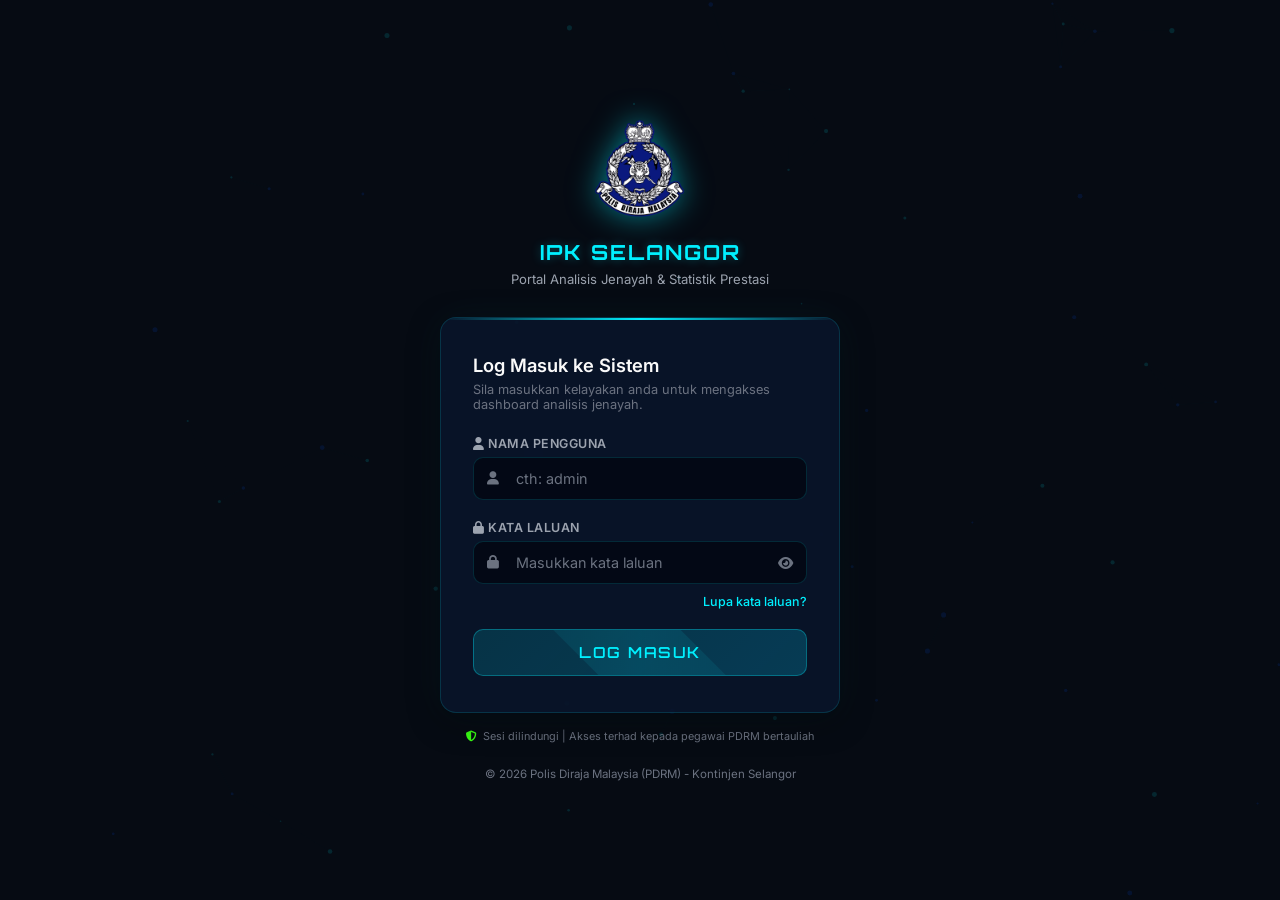
==== commit 92d59ba9: "design: overhaul login bg to minimalist looping cybersecurity particle network" ====
--- a/login.html
+++ b/login.html
@@ -12,7 +12,7 @@
     
     <style>
         :root {
-            --bg-primary: #050b14;
+            --bg-primary: #060b13;
             --bg-card: rgba(11, 23, 49, 0.7);
             --border-glow: rgba(0, 240, 255, 0.15);
             --color-cyan: #00f0ff;
@@ -28,7 +28,7 @@
 
         body {
             font-family: 'Inter', sans-serif;
-            background-color: #050b14;
+            background-color: #060b13;
             color: var(--text-primary);
             min-height: 100vh;
             display: flex;
@@ -325,8 +325,8 @@
     </style>
 </head>
 <body>
-    <!-- Background canvas (Cyber Security Grid & Network Nodes) -->
-    <canvas id="bg-canvas" style="position:fixed; top:0; left:0; width:100%; height:100%; z-index:0; pointer-events:none;"></canvas>
+    <!-- Background canvas (Minimalist Cybersecurity Particle Network) -->
+    <canvas id="bg-canvas" style="position:fixed; top:0; left:0; width:100%; height:100%; z-index:0; pointer-events:none; opacity:0.12;"></canvas>
 
     <div class="login-container">
         <div class="login-logo-section">
@@ -450,7 +450,7 @@
     </div>
 
     <script>
-        // Cyber Command Room & Selangor Map Simulation (High-Speed & Detailed Upgrade)
+        // Minimalist Cybersecurity Particle Network Animation
         const canvas = document.getElementById('bg-canvas');
         const ctx = canvas.getContext('2d');
 
@@ -460,263 +460,71 @@
         window.addEventListener('resize', () => {
             width = canvas.width = window.innerWidth;
             height = canvas.height = window.innerHeight;
+            initParticles();
         });
 
-        // Bounding Box Selangor Coordinates
-        const minLon = 100.75, maxLon = 102.0;
-        const minLat = 2.5, maxLat = 3.9;
-
-        // Key operational nodes (7-9 district nodes with status details)
-        const operNodes = [
-            { name: 'SHAH ALAM (IPK)', lon: 101.5183, lat: 3.0738, status: 'LOCK', color: '#ffd700' },
-            { name: 'KLANG SEC', lon: 101.4492, lat: 3.0333, status: 'SYS_OK', color: '#39ff14' },
-            { name: 'PETALING JAYA', lon: 101.6067, lat: 3.1073, status: 'ACTIVE', color: '#00f0ff' },
-            { name: 'GOMBAK UNIT', lon: 101.6667, lat: 3.2500, status: 'ALERT', color: '#ff3131' },
-            { name: 'KAJANG OPS', lon: 101.7900, lat: 2.9930, status: 'ACTIVE', color: '#00f0ff' },
-            { name: 'SEPANG HQ', lon: 101.6994, lat: 2.7533, status: 'SYS_OK', color: '#39ff14' },
-            { name: 'SABAK BERNAM', lon: 100.8000, lat: 3.8000, status: 'STANDBY', color: '#ffd700' },
-            { name: 'KUALA SELANGOR', lon: 101.2500, lat: 3.3400, status: 'ACTIVE', color: '#00f0ff' },
-            { name: 'HULU SELANGOR', lon: 101.6500, lat: 3.5600, status: 'SYS_OK', color: '#39ff14' }
-        ];
-
-        let selangorGeoJSON = null;
-        let pulseOffset = 0;
-        let radarAngle = 0;
-        let pulseVal = 0;
-
-        // Fetch Selangor GeoJSON for background map rendering
-        fetch('selangor_districts.geojson')
-            .then(r => {
-                if (!r.ok) throw new Error();
-                return r.json();
-            })
-            .then(data => {
-                selangorGeoJSON = data;
-            })
-            .catch(() => console.log('Background GeoJSON loaded offline fallback'));
-
-        // Mercator Projection Mapper to center and scale map dynamically
-        function project(lon, lat) {
-            const mapWidth = maxLon - minLon;
-            const mapHeight = maxLat - minLat;
-            const mapAspect = mapWidth / mapHeight;
-            const screenAspect = width / height;
-            
-            let scale, xOffset, yOffset;
-            
-            if (screenAspect > mapAspect) {
-                // Wide screen: fit by height
-                scale = (height * 0.72) / mapHeight;
-                xOffset = (width - mapWidth * scale) / 2;
-                yOffset = height * 0.14;
-            } else {
-                // Tall screen: fit by width
-                scale = (width * 0.72) / mapWidth;
-                xOffset = width * 0.14;
-                yOffset = (height - mapHeight * scale) / 2;
+        let particles = [];
+        function initParticles() {
+            const particleCount = Math.min(75, Math.floor((width * height) / 18000)) || 25;
+            particles = [];
+            for (let i = 0; i < particleCount; i++) {
+                particles.push({
+                    x: Math.random() * width,
+                    y: Math.random() * height,
+                    vx: (Math.random() - 0.5) * 0.35, // Slow elegant float
+                    vy: (Math.random() - 0.5) * 0.35,
+                    radius: Math.random() * 1.8 + 0.8,
+                    color: Math.random() > 0.4 ? '#00f0ff' : '#0055ff' // Cyan neon & Dark blue particles
+                });
             }
-            
-            const x = xOffset + (lon - minLon) * scale;
-            const y = height - (yOffset + (lat - minLat) * scale); // Invert Y coordinate
-            return { x, y };
-        }
-
-        function drawPolygon(polygonCoords) {
-            polygonCoords.forEach(ring => {
-                if (ring.length === 0) return;
-                const start = project(ring[0][0], ring[0][1]);
-                ctx.moveTo(start.x, start.y);
-                for (let i = 1; i < ring.length; i++) {
-                    const pt = project(ring[i][0], ring[i][1]);
-                    ctx.lineTo(pt.x, pt.y);
-                }
+        }
+
+        function draw() {
+            ctx.clearRect(0, 0, width, height);
+
+            // Update and draw particles
+            ctx.beginPath();
+            particles.forEach(p => {
+                p.x += p.vx;
+                p.y += p.vy;
+
+                // Screen boundary wrapping (smooth looping)
+                if (p.x < 0) p.x = width;
+                else if (p.x > width) p.x = 0;
+                if (p.y < 0) p.y = height;
+                else if (p.y > height) p.y = 0;
+
+                ctx.fillStyle = p.color;
+                ctx.beginPath();
+                ctx.arc(p.x, p.y, p.radius, 0, Math.PI * 2);
+                ctx.fill();
             });
-        }
-
-        function draw() {
-            // 1. Draw base tactical dark background
-            ctx.globalAlpha = 1.0;
-            ctx.fillStyle = '#050b14';
-            ctx.fillRect(0, 0, width, height);
-
-            // 2. Set background graphics opacity to 0.18 for perfect legibility
-            ctx.globalAlpha = 0.18;
-
-            // Faded Digital Grid Overlay
-            ctx.strokeStyle = 'rgba(0, 240, 255, 0.08)';
-            ctx.lineWidth = 0.5;
-            const gridSize = 60;
-            ctx.beginPath();
-            for (let x = 0; x < width; x += gridSize) {
-                ctx.moveTo(x, 0);
-                ctx.lineTo(x, height);
-            }
-            for (let y = 0; y < height; y += gridSize) {
-                ctx.moveTo(0, y);
-                ctx.lineTo(width, y);
-            }
-            ctx.stroke();
-
-            // Draw grid dots at intersections
-            ctx.fillStyle = '#00f0ff';
-            for (let x = 0; x < width; x += gridSize) {
-                for (let y = 0; y < height; y += gridSize) {
-                    ctx.fillRect(x - 1, y - 1, 2, 2);
-                }
-            }
-
-            // Screen center coordinates for radar
-            const cx = width / 2;
-            const cy = height / 2;
-
-            // 3. Cyber Radar Sweep (Centered and spinning at 2x speed)
-            radarAngle += 0.012; // High speed rotation
-            
-            // Draw Radar target circles
-            ctx.strokeStyle = '#00f0ff';
-            ctx.lineWidth = 1;
-            ctx.beginPath();
-            ctx.arc(cx, cy, 120, 0, Math.PI * 2);
-            ctx.arc(cx, cy, 250, 0, Math.PI * 2);
-            ctx.arc(cx, cy, 380, 0, Math.PI * 2);
-            ctx.stroke();
-
-            // Radar Crosshairs
-            ctx.strokeStyle = 'rgba(0, 240, 255, 0.2)';
-            ctx.beginPath();
-            ctx.moveTo(cx - 400, cy);
-            ctx.lineTo(cx + 400, cy);
-            ctx.moveTo(cx, cy - 400);
-            ctx.lineTo(cx, cy + 400);
-            ctx.stroke();
-
-            // Radar Sweep gradient arc
-            ctx.beginPath();
-            ctx.moveTo(cx, cy);
-            ctx.arc(cx, cy, 380, radarAngle, radarAngle + 0.5);
-            ctx.closePath();
-            ctx.fillStyle = 'rgba(0, 240, 255, 0.08)';
-            ctx.fill();
-
-            // Sweep line glow
-            ctx.strokeStyle = '#00f0ff';
-            ctx.lineWidth = 2;
-            ctx.beginPath();
-            ctx.moveTo(cx, cy);
-            ctx.lineTo(cx + 380 * Math.cos(radarAngle + 0.5), cy + 380 * Math.sin(radarAngle + 0.5));
-            ctx.stroke();
-
-            // 4. Detailed Selangor Map boundaries & Running Pulse (Marching neon dashes)
-            if (selangorGeoJSON) {
-                // Static cyan boundaries
-                ctx.strokeStyle = 'rgba(0, 240, 255, 0.12)';
-                ctx.lineWidth = 1.0;
-                ctx.beginPath();
-                selangorGeoJSON.features.forEach(feature => {
-                    const coords = feature.geometry.coordinates;
-                    const type = feature.geometry.type;
-                    if (type === 'Polygon') {
-                        drawPolygon(coords);
-                    } else if (type === 'MultiPolygon') {
-                        coords.forEach(poly => drawPolygon(poly));
-                    }
-                });
-                ctx.stroke();
-
-                // Marching neon pulses (2x speed flowing effect)
-                ctx.strokeStyle = '#00f0ff';
-                ctx.lineWidth = 2.0;
-                ctx.setLineDash([40, 160]);
-                ctx.lineDashOffset = -pulseOffset;
-                ctx.beginPath();
-                selangorGeoJSON.features.forEach(feature => {
-                    const coords = feature.geometry.coordinates;
-                    const type = feature.geometry.type;
-                    if (type === 'Polygon') {
-                        drawPolygon(coords);
-                    } else if (type === 'MultiPolygon') {
-                        coords.forEach(poly => drawPolygon(poly));
-                    }
-                });
-                ctx.stroke();
-                ctx.setLineDash([]); // Reset
-            }
-
-            // 5. Operational Nodes & Network Lines (2x speed pulsing)
-            pulseVal += 0.09; // Fast pulse
-            
-            // Draw connecting lines between close operational nodes
-            ctx.strokeStyle = 'rgba(0, 240, 255, 0.08)';
-            ctx.lineWidth = 0.5;
-            ctx.beginPath();
-            for (let i = 0; i < operNodes.length; i++) {
-                const pt1 = project(operNodes[i].lon, operNodes[i].lat);
-                for (let j = i + 1; j < operNodes.length; j++) {
-                    const pt2 = project(operNodes[j].lon, operNodes[j].lat);
-                    const dist = Math.hypot(pt1.x - pt2.x, pt1.y - pt2.y);
-                    if (dist < 180) {
-                        ctx.moveTo(pt1.x, pt1.y);
-                        ctx.lineTo(pt2.x, pt2.y);
+
+            // Dynamic Mesh connecting lines
+            ctx.lineWidth = 0.4;
+            for (let i = 0; i < particles.length; i++) {
+                const p1 = particles[i];
+                for (let j = i + 1; j < particles.length; j++) {
+                    const p2 = particles[j];
+                    const dx = p1.x - p2.x;
+                    const dy = p1.y - p2.y;
+                    const dist = Math.hypot(dx, dy);
+
+                    if (dist < 125) {
+                        const alpha = 1.0 - (dist / 125);
+                        ctx.strokeStyle = `rgba(0, 240, 255, ${alpha * 0.32})`;
+                        ctx.beginPath();
+                        ctx.moveTo(p1.x, p1.y);
+                        ctx.lineTo(p2.x, p2.y);
+                        ctx.stroke();
                     }
                 }
             }
-            ctx.stroke();
-
-            // Draw individual nodes
-            operNodes.forEach(node => {
-                const pt = project(node.lon, node.lat);
-                const pulseRadius = 5 + (Math.sin(pulseVal) * 9);
-                
-                // Fast pulsing ring
-                ctx.strokeStyle = node.color;
-                ctx.lineWidth = 1;
-                ctx.beginPath();
-                ctx.arc(pt.x, pt.y, pulseRadius, 0, Math.PI * 2);
-                ctx.stroke();
-
-                // Core dot
-                ctx.fillStyle = node.color;
-                ctx.beginPath();
-                ctx.arc(pt.x, pt.y, 3, 0, Math.PI * 2);
-                ctx.fill();
-
-                // Node tag text
-                ctx.fillStyle = 'rgba(0, 240, 255, 0.35)';
-                ctx.font = '8px monospace';
-                ctx.fillText(`${node.name} [${node.status}]`, pt.x + 8, pt.y + 3);
-            });
-
-            // 6. Corner HUD Panels (Fast blink rate)
-            const hudBlink = Math.floor(Date.now() / 200) % 2 === 0;
-            ctx.strokeStyle = '#00f0ff';
-            ctx.fillStyle = '#00f0ff';
-            ctx.lineWidth = 1;
-
-            // Top-Left Panel
-            ctx.strokeRect(30, 30, 160, 45);
-            ctx.font = '9px monospace';
-            ctx.fillText('IPK SELANGOR HUB', 38, 44);
-            ctx.fillText('SYS_AUTH: SECURE_V3.1', 38, 56);
-            ctx.fillStyle = hudBlink ? '#ff3131' : '#050b14';
-            ctx.fillRect(165, 38, 12, 8); // Red blinking indicator
-
-            // Top-Right Panel
-            ctx.fillStyle = '#00f0ff';
-            ctx.strokeRect(width - 190, 30, 160, 45);
-            ctx.fillText('MONITORING: ACTIVE', width - 182, 44);
-            ctx.fillText(`NODES: ${operNodes.length} ONLINE`, width - 182, 56);
-            ctx.fillStyle = hudBlink ? '#39ff14' : '#050b14';
-            ctx.fillRect(width - 50, 38, 12, 8); // Green blinking indicator
-
-            // Bottom Left status scan text
-            ctx.fillStyle = hudBlink ? 'rgba(0, 240, 255, 0.3)' : 'rgba(0, 240, 255, 0.1)';
-            ctx.fillText('>> PDRM CYBER CONTROL: LIVE STREAMING...', 30, height - 30);
-
-            // Increment offset
-            pulseOffset += 5.5; // Fast Flow
+
             requestAnimationFrame(draw);
         }
 
+        initParticles();
         draw();
 
         // Initialize PDRM User Database in localStorage if it doesn't exist
